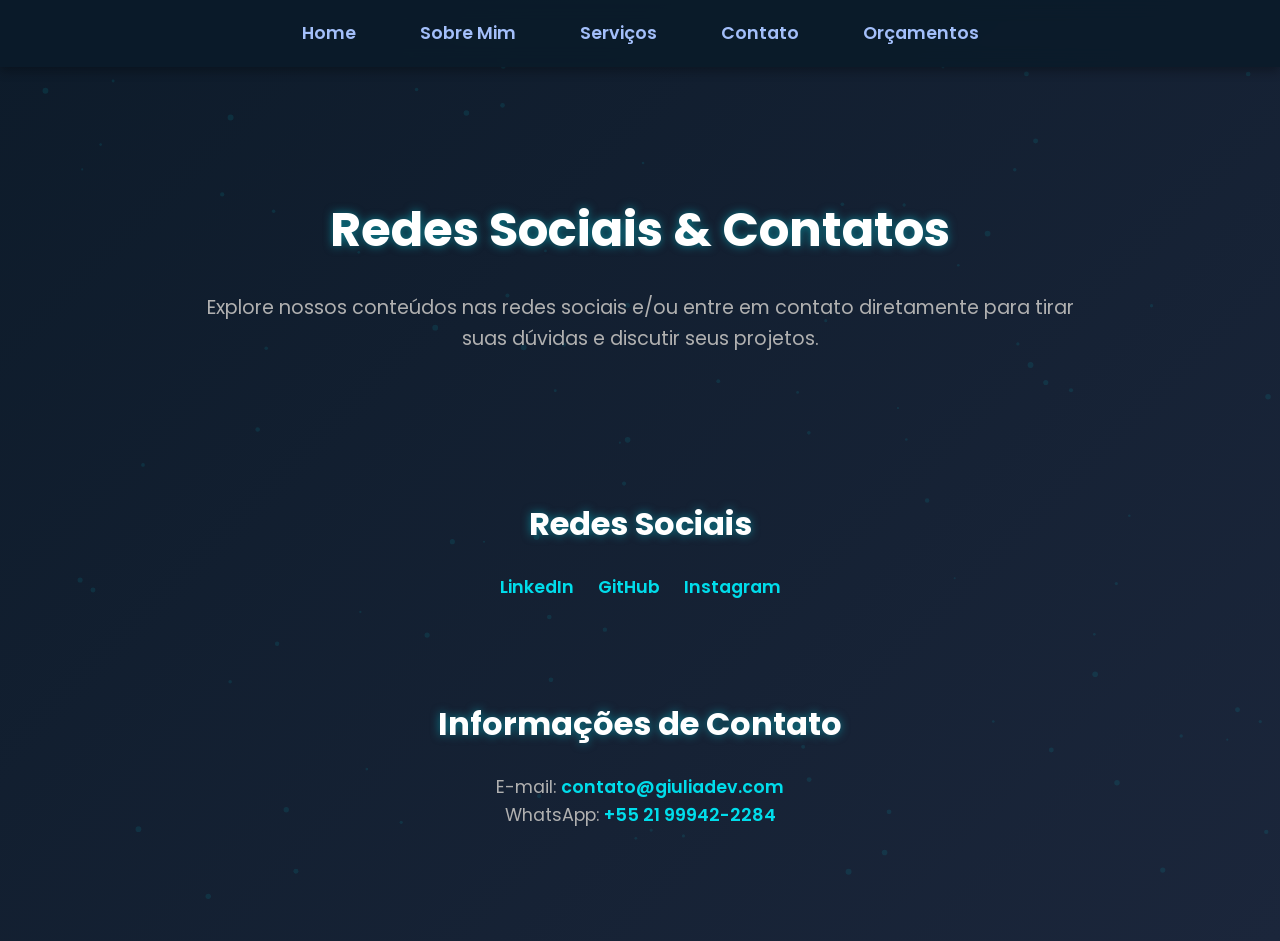
==== contatos.html @ 4a19b131 "Primeiro commit | Versão 1.0.0" ====
<!DOCTYPE html>
<html lang="pt-BR">
<head>
    <meta charset="UTF-8">
    <meta name="viewport" content="width=device-width, initial-scale=1.0">
    <title>Giulia Dev | Contato</title>
    <link rel="stylesheet" href="style.css">
    <link href="https://fonts.googleapis.com/css2?family=Poppins:wght@400;600;700&display=swap" rel="stylesheet">
</head>
<body>
    <header>
        <nav>
            <ul>
                <li><a href="index.html">Home</a></li>
                <li><a href="sobremim.html">Sobre Mim</a></li>
                <li><a href="servicos.html">Serviços</a></li>
                <li><a href="contatos.html">Contato</a></li>
                <li><a href="orcamentos.html">Orçamentos</a></li>
            </ul>
        </nav>
    </header>

    <main>
        <section class="txtInicio">
            <h1>Redes Sociais & Contatos</h1>
            <p>Explore nossos conteúdos nas redes sociais e/ou entre em contato diretamente para tirar suas dúvidas e discutir seus projetos.</p>
        </section>

        <section class="redes-sociais">
            <h2>Redes Sociais</h2>
            <ul>
                <li><a href="https://www.linkedin.com/in/giulia-cheregatti-019480214/" target="_blank">LinkedIn</a></li>
                <li><a href="https://github.com/Giulia-Cheregatti" target="_blank">GitHub</a></li>
                <li><a href="https://www.instagram.com/_giulia.dev/" target="_blank">Instagram</a></li>
            </ul>
        </section>

        <section class="contatos">
            <h2>Informações de Contato</h2>
            <p>E-mail: <a href="mailto:contato@giuliadev.com">contato@giuliadev.com</a></p>
            <p>WhatsApp: <a href="https://wa.me/+5521999422284" target="_blank">+55 21 99942-2284</a></p>
        </section>
    </main>

    <script src="script.js"></script>
</body>
</html>
---- style.css ----
/* Reset básico */
* {
    margin: 0;
    padding: 0;
    box-sizing: border-box;
}

/* Estilização geral do corpo */
body {
    font-family: 'Poppins', sans-serif;
    background: linear-gradient(135deg, #0d1b2a 0%, #1b263b 100%);
    color: #e0e0e0;
    line-height: 1.6;
    overflow-x: hidden;
    position: relative;
}

/* Fundo de partículas (canvas para o efeito) */
#particles {
    position: fixed;
    top: 0;
    left: 0;
    width: 100%;
    height: 100%;
    z-index: -1;
    opacity: 0.2;
}

/* Header e navegação */
header {
    background: rgba(10, 27, 42, 0.9);
    backdrop-filter: blur(10px);
    position: fixed;
    width: 100%;
    top: 0;
    z-index: 1000;
    box-shadow: 0 4px 10px rgba(0, 0, 0, 0.3);
}

nav ul {
    display: flex;
    justify-content: center;
    list-style: none;
    padding: 1.2rem 0;
}

nav ul li {
    margin: 0 2rem;
}

nav ul li a {
    color: #a3bffa;
    text-decoration: none;
    font-weight: 600;
    font-size: 1.1rem;
    position: relative;
    transition: color 0.3s ease;
}

nav ul li a::after {
    content: '';
    position: absolute;
    width: 0;
    height: 2px;
    background: #00ddeb;
    bottom: -5px;
    left: 0;
    transition: width 0.3s ease;
}

nav ul li a:hover {
    color: #00ddeb;
}

nav ul li a:hover::after {
    width: 100%;
}

/* Seção principal */
main {
    margin-top: 80px;
    padding: 3rem 1rem;
    min-height: calc(100vh - 80px);
}

.txtInicio {
    max-width: 900px;
    margin: 0 auto;
    text-align: center;
    padding: 4rem 1rem;
    opacity: 0;
    transform: translateY(50px);
    transition: opacity 0.8s ease, transform 0.8s ease;
}

.txtInicio.visible {
    opacity: 1;
    transform: translateY(0);
}

.txtInicio h1 {
    font-size: 3rem;
    color: #fff;
    margin-bottom: 1.5rem;
    text-shadow: 0 0 10px rgba(0, 221, 235, 0.5);
}

.txtInicio h3 {
    color: #00ddeb;
    font-size: 1.8rem;
    margin-bottom: 1rem;
    text-transform: uppercase;
    letter-spacing: 2px;
}

.txtInicio p {
    font-size: 1.2rem;
    color: #b0b0b0;
    margin-bottom: 1rem;
}

/* Seção de habilidades (sobremim.html) */
.habilidades {
    max-width: 900px;
    margin: 2rem auto;
    padding: 2rem;
    opacity: 0;
    transform: translateY(50px);
    transition: opacity 0.8s ease, transform 0.8s ease;
}

.habilidades.visible {
    opacity: 1;
    transform: translateY(0);
}

.habilidades h1 {
    font-size: 2.5rem;
    color: #fff;
    text-align: center;
    margin-bottom: 1.5rem;
    text-shadow: 0 0 10px rgba(0, 221, 235, 0.5);
}

.habilidades ul {
    list-style: none;
    padding: 0;
}

.habilidades ul li {
    background: rgba(255, 255, 255, 0.1);
    padding: 1rem;
    margin: 0.5rem 0;
    border-radius: 8px;
    font-size: 1.1rem;
    transition: transform 0.3s ease, box-shadow 0.3s ease;
}

.habilidades ul li:hover {
    transform: translateX(10px);
    box-shadow: 0 0 15px rgba(0, 221, 235, 0.3);
}

/* Seção de serviços (servicos.html) */
.services-grid {
    max-width: 1200px;
    margin: 2rem auto;
    display: grid;
    grid-template-columns: repeat(auto-fit, minmax(250px, 1fr));
    gap: 2rem;
    padding: 2rem;
}

.service-card {
    background: rgba(255, 255, 255, 0.1);
    padding: 2rem;
    border-radius: 12px;
    text-align: center;
    transition: transform 0.3s ease, box-shadow 0.3s ease;
    opacity: 0;
    transform: translateY(50px);
    transition: opacity 0.8s ease, transform 0.8s ease;
}

.service-card.visible {
    opacity: 1;
    transform: translateY(0);
}

.service-card h3 {
    color: #00ddeb;
    font-size: 1.5rem;
    margin-bottom: 1rem;
}

.service-card p {
    color: #b0b0b0;
    font-size: 1rem;
}

.service-card:hover {
    transform: translateY(-10px);
    box-shadow: 0 0 20px rgba(0, 221, 235, 0.4);
}

/* Seções de contatos e redes sociais (contatos.html) */
.contatos, .redes-sociais {
    max-width: 900px;
    margin: 2rem auto;
    padding: 2rem;
    opacity: 0;
    transform: translateY(50px);
    transition: opacity 0.8s ease, transform 0.8s ease;
}

.contatos.visible, .redes-sociais.visible {
    opacity: 1;
    transform: translateY(0);
}

.contatos h2, .redes-sociais h2 {
    font-size: 2rem;
    color: #fff;
    text-align: center;
    margin-bottom: 1.5rem;
    text-shadow: 0 0 10px rgba(0, 221, 235, 0.5);
}

.contatos p, .redes-sociais p {
    font-size: 1.1rem;
    color: #b0b0b0;
    text-align: center;
}

.contatos a, .redes-sociais a {
    color: #00ddeb;
    text-decoration: none;
    font-weight: 600;
    transition: color 0.3s ease;
}

.contatos a:hover, .redes-sociais a:hover {
    color: #fff;
    text-shadow: 0 0 5px #00ddeb;
}

.redes-sociais ul {
    list-style: none;
    padding: 0;
    display: flex;
    justify-content: center;
    gap: 1.5rem;
}

.redes-sociais ul li {
    font-size: 1.1rem;
}

/* Formulário de orçamento (orcamentos.html) */
.formulario-orcamento {
    max-width: 900px;
    margin: 2rem auto;
    padding: 2rem;
    opacity: 0;
    transform: translateY(50px);
    transition: opacity 0.8s ease, transform 0.8s ease;
}

.formulario-orcamento.visible {
    opacity: 1;
    transform: translateY(0);
}

.formulario-orcamento h2 {
    font-size: 2rem;
    color: #fff;
    text-align: center;
    margin-bottom: 1.5rem;
    text-shadow: 0 0 10px rgba(0, 221, 235, 0.5);
}

.formulario-orcamento form {
    display: flex;
    flex-direction: column;
    gap: 1rem;
    background: rgba(255, 255, 255, 0.1);
    padding: 2rem;
    border-radius: 12px;
}

.formulario-orcamento label {
    font-size: 1.1rem;
    color: #a3bffa;
}

.formulario-orcamento input,
.formulario-orcamento select,
.formulario-orcamento textarea {
    padding: 0.8rem;
    border: none;
    border-radius: 8px;
    background: rgba(255, 255, 255, 0.15);
    color: #fff;
    font-size: 1rem;
    transition: background 0.3s ease;
}

.formulario-orcamento input:focus,
.formulario-orcamento select:focus,
.formulario-orcamento textarea:focus {
    background: rgba(255, 255, 255, 0.25);
    outline: none;
}

.formulario-orcamento textarea {
    resize: vertical;
}

.formulario-orcamento button {
    padding: 0.8rem;
    background: #00ddeb;
    color: #0d1b2a;
    font-weight: 600;
    border: none;
    border-radius: 8px;
    cursor: pointer;
    transition: background 0.3s ease, transform 0.3s ease;
}

.formulario-orcamento button:hover {
    background: #fff;
    transform: translateY(-3px);
}

/* Seção de contato WhatsApp (orcamentos.html) */
.contato-whatsapp {
    max-width: 900px;
    margin: 2rem auto;
    padding: 2rem;
    text-align: center;
    opacity: 0;
    transform: translateY(50px);
    transition: opacity 0.8s ease, transform 0.8s ease;
}

.contato-whatsapp.visible {
    opacity: 1;
    transform: translateY(0);
}

.contato-whatsapp h2 {
    font-size: 2rem;
    color: #fff;
    margin-bottom: 1.5rem;
    text-shadow: 0 0 10px rgba(0, 221, 235, 0.5);
}

.contato-whatsapp p {
    font-size: 1.1rem;
    color: #b0b0b0;
    margin-bottom: 1.5rem;
}

.contato-whatsapp .whatsapp-button {
    display: inline-block;
    padding: 0.8rem 1.5rem;
    background: #00ddeb;
    color: #0d1b2a;
    font-weight: 600;
    text-decoration: none;
    border-radius: 8px;
    transition: background 0.3s ease, transform 0.3s ease, box-shadow 0.3s ease;
}

.contato-whatsapp .whatsapp-button:hover {
    background: #fff;
    transform: translateY(-3px);
    box-shadow: 0 0 15px rgba(0, 221, 235, 0.5);
}

/* Menu hambúrguer */
.hamburger {
    display: none;
    font-size: 1.8rem;
    background: none;
    border: none;
    color: #a3bffa;
    cursor: pointer;
    position: absolute;
    top: 1.2rem;
    right: 1.5rem;
    transition: color 0.3s ease;
}

.hamburger:hover {
    color: #00ddeb;
}

@media (max-width: 768px) {
    nav ul {
        display: none;
        flex-direction: column;
        background: rgba(10, 27, 42, 0.95);
        position: absolute;
        top: 70px;
        left: 0;
        width: 100%;
        padding: 1.5rem 0;
        box-shadow: 0 4px 10px rgba(0, 0, 0, 0.3);
    }

    nav ul.active {
        display: flex;
    }

    nav ul li {
        margin: 0.8rem 0;
        text-align: center;
    }

    .txtInicio h1 {
        font-size: 2.2rem;
    }

    .txtInicio p {
        font-size: 1rem;
    }

    .habilidades h1, .services-grid h3, .contatos h2, .redes-sociais h2, .formulario-orcamento h2, .contato-whatsapp h2 {
        font-size: 1.8rem;
    }

    .services-grid {
        grid-template-columns: 1fr;
    }

    .hamburger {
        display: block;
    }
}
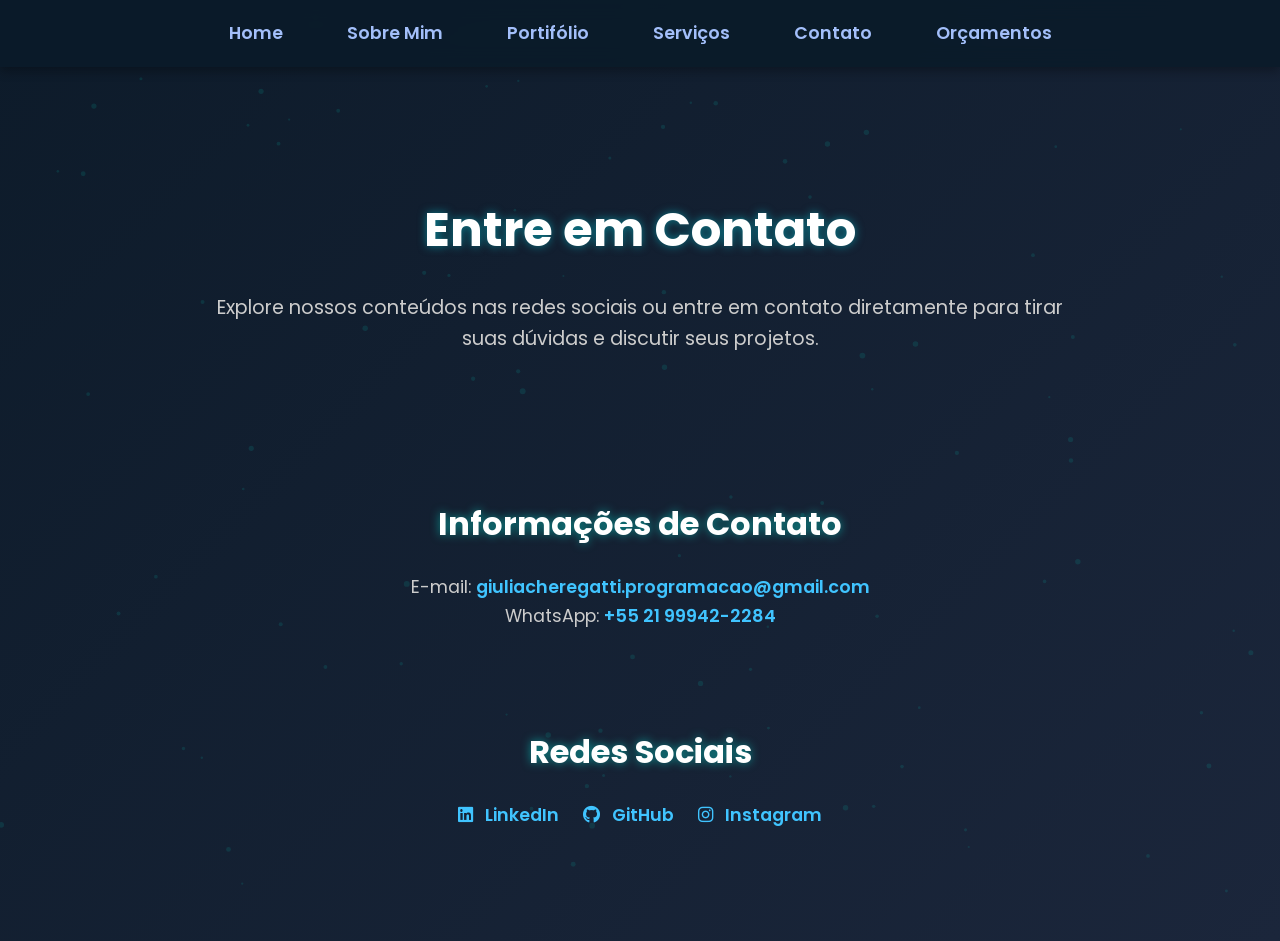
==== commit dcc273e0: "Adicionadas páginas de portfólio e serviços com filtro dinâmico, animações ao rolar, efeito de partí" ====
--- a/contatos.html
+++ b/contatos.html
@@ -3,42 +3,49 @@
 <head>
     <meta charset="UTF-8">
     <meta name="viewport" content="width=device-width, initial-scale=1.0">
+    <meta name="description" content="Entre em contato com Giulia Dev para discutir projetos de desenvolvimento web e Web 3.0.">
+    <meta name="keywords" content="contato, desenvolvedora, Web 3.0, automações, WhatsApp, LinkedIn">
+    <meta name="author" content="Giulia Cheregatti">
     <title>Giulia Dev | Contato</title>
     <link rel="stylesheet" href="style.css">
     <link href="https://fonts.googleapis.com/css2?family=Poppins:wght@400;600;700&display=swap" rel="stylesheet">
+    <link rel="stylesheet" href="https://cdnjs.cloudflare.com/ajax/libs/font-awesome/6.4.2/css/all.min.css">
+    <link rel="icon" href="favicon.ico" type="image/x-icon">
 </head>
 <body>
     <header>
-        <nav>
+        <nav aria-label="Menu principal">
             <ul>
                 <li><a href="index.html">Home</a></li>
                 <li><a href="sobremim.html">Sobre Mim</a></li>
+                <li><a href="portifolio.html">Portifólio</a></li>
                 <li><a href="servicos.html">Serviços</a></li>
                 <li><a href="contatos.html">Contato</a></li>
                 <li><a href="orcamentos.html">Orçamentos</a></li>
             </ul>
+            <button class="hamburger" aria-label="Abrir menu de navegação">☰</button>
         </nav>
     </header>
 
     <main>
         <section class="txtInicio">
-            <h1>Redes Sociais & Contatos</h1>
-            <p>Explore nossos conteúdos nas redes sociais e/ou entre em contato diretamente para tirar suas dúvidas e discutir seus projetos.</p>
+            <h1>Entre em Contato</h1>
+            <p>Explore nossos conteúdos nas redes sociais ou entre em contato diretamente para tirar suas dúvidas e discutir seus projetos.</p>
+        </section>
+
+        <section class="contatos" itemscope itemtype="https://schema.org/ContactPoint">
+            <h2>Informações de Contato</h2>
+            <p>E-mail: <a href="mailto:giuliacheregatti.programacao@gmail.com" itemprop="email">giuliacheregatti.programacao@gmail.com</a></p>
+            <p>WhatsApp: <a href="https://wa.me/+5521999422284" target="_blank">+55 21 99942-2284</a></p>
         </section>
 
         <section class="redes-sociais">
             <h2>Redes Sociais</h2>
             <ul>
-                <li><a href="https://www.linkedin.com/in/giulia-cheregatti-019480214/" target="_blank">LinkedIn</a></li>
-                <li><a href="https://github.com/Giulia-Cheregatti" target="_blank">GitHub</a></li>
-                <li><a href="https://www.instagram.com/_giulia.dev/" target="_blank">Instagram</a></li>
+                <li><a href="https://www.linkedin.com/in/giulia-cheregatti-019480214/" target="_blank"><i class="fab fa-linkedin"></i> LinkedIn</a></li>
+                <li><a href="https://github.com/Giulia-Cheregatti" target="_blank"><i class="fab fa-github"></i> GitHub</a></li>
+                <li><a href="https://www.instagram.com/_giulia.dev/" target="_blank"><i class="fab fa-instagram"></i> Instagram</a></li>
             </ul>
-        </section>
-
-        <section class="contatos">
-            <h2>Informações de Contato</h2>
-            <p>E-mail: <a href="mailto:contato@giuliadev.com">contato@giuliadev.com</a></p>
-            <p>WhatsApp: <a href="https://wa.me/+5521999422284" target="_blank">+55 21 99942-2284</a></p>
         </section>
     </main>
 
--- a/style.css
+++ b/style.css
@@ -15,7 +15,7 @@
     position: relative;
 }
 
-/* Fundo de partículas (canvas para o efeito) */
+/* Fundo de partículas */
 #particles {
     position: fixed;
     top: 0;
@@ -57,22 +57,22 @@
     transition: color 0.3s ease;
 }
 
+nav ul li a:hover, nav ul li a:focus {
+    color: #40c4ff;
+}
+
 nav ul li a::after {
     content: '';
     position: absolute;
     width: 0;
     height: 2px;
-    background: #00ddeb;
+    background: #40c4ff;
     bottom: -5px;
     left: 0;
     transition: width 0.3s ease;
 }
 
-nav ul li a:hover {
-    color: #00ddeb;
-}
-
-nav ul li a:hover::after {
+nav ul li a:hover::after, nav ul li a:focus::after {
     width: 100%;
 }
 
@@ -98,28 +98,148 @@
     transform: translateY(0);
 }
 
-.txtInicio h1 {
-    font-size: 3rem;
-    color: #fff;
-    margin-bottom: 1.5rem;
-    text-shadow: 0 0 10px rgba(0, 221, 235, 0.5);
-}
-
 .txtInicio h3 {
-    color: #00ddeb;
+    color: #40c4ff;
     font-size: 1.8rem;
     margin-bottom: 1rem;
     text-transform: uppercase;
     letter-spacing: 2px;
 }
 
+.txtInicio h1 {
+    font-size: 3rem;
+    color: #fff;
+    margin-bottom: 1.5rem;
+    text-shadow: 0 0 10px rgba(0, 221, 235, 0.5);
+}
+
 .txtInicio p {
     font-size: 1.2rem;
-    color: #b0b0b0;
+    color: #cccccc;
     margin-bottom: 1rem;
 }
 
-/* Seção de habilidades (sobremim.html) */
+/* Filtro de projetos/serviços */
+.filtro-projetos {
+    max-width: 900px;
+    margin: 2rem auto;
+    text-align: center;
+    opacity: 0;
+    transform: translateY(50px);
+    transition: opacity 0.8s ease, transform 0.8s ease;
+}
+
+.filtro-projetos.visible {
+    opacity: 1;
+    transform: translateY(0);
+}
+
+.filtro-projetos h2 {
+    font-size: 1.8rem;
+    color: #40c4ff;
+    margin-bottom: 1rem;
+    text-transform: uppercase;
+    letter-spacing: 2px;
+}
+
+.filtro-projetos select {
+    background: rgba(10, 27, 42, 0.9);
+    color: #a3bffa;
+    border: 1px solid #40c4ff;
+    padding: 0.5rem 1rem;
+    font-size: 1rem;
+    border-radius: 5px;
+    cursor: pointer;
+    transition: background 0.3s ease, color 0.3s ease;
+}
+
+.filtro-projetos select:hover,
+.filtro-projetos select:focus {
+    background: #40c4ff;
+    color: #0d1b2a;
+    outline: none;
+}
+
+/* Seção de projetos e serviços */
+.projetos, .services-grid {
+    max-width: 1200px;
+    margin: 2rem auto;
+    padding: 0 1rem;
+    display: grid;
+    grid-template-columns: repeat(auto-fit, minmax(300px, 1fr));
+    gap: 1rem;
+}
+
+.projetos h2, .services-grid h2 {
+    font-size: 2rem;
+    color: #fff;
+    text-align: center;
+    margin-bottom: 2rem;
+    text-shadow: 0 0 10px rgba(0, 221, 235, 0.5);
+}
+
+.projetos .projeto-card, .services-grid .service-card {
+    background: rgba(10, 27, 42, 0.95);
+    border-radius: 10px;
+    overflow: hidden;
+    margin: 1rem;
+    opacity: 0;
+    transform: translateY(50px);
+    transition: opacity 0.5s ease, transform 0.5s ease, box-shadow 0.3s ease;
+}
+
+.projetos .projeto-card.visible, .services-grid .service-card.visible {
+    opacity: 1;
+    transform: translateY(0);
+}
+
+.projetos .projeto-card:hover, .services-grid .service-card:hover {
+    box-shadow: 0 0 20px rgba(0, 221, 235, 0.5);
+    transform: translateY(-5px);
+}
+
+.projetos .projeto-card img {
+    width: 100%;
+    height: 200px;
+    object-fit: cover;
+}
+
+.projetos .projeto-card h3, .services-grid .service-card h3 {
+    font-size: 1.5rem;
+    color: #40c4ff;
+    margin: 1rem;
+}
+
+.projetos .projeto-card p, .services-grid .service-card p {
+    font-size: 1rem;
+    color: #cccccc;
+    margin: 0 1rem 1rem;
+}
+
+.projetos .projeto-card a {
+    display: inline-block;
+    margin: 0 1rem 1.5rem;
+    padding: 0.5rem 1rem;
+    background: #40c4ff;
+    color: #0d1b2a;
+    text-decoration: none;
+    border-radius: 5px;
+    font-weight: 600;
+    transition: background 0.3s ease, transform 0.3s ease;
+}
+
+.projetos .projeto-card a:hover {
+    background: #a3bffa;
+    transform: scale(1.05);
+}
+
+.services-grid .service-card i {
+    font-size: 2rem;
+    color: #40c4ff;
+    margin: 1rem;
+}
+
+/* Seção de habilidades */
 .habilidades {
     max-width: 900px;
     margin: 2rem auto;
@@ -139,7 +259,7 @@
     color: #fff;
     text-align: center;
     margin-bottom: 1.5rem;
-    text-shadow: 0 0 10px rgba(0, 221, 235, 0.5);
+    text-shadow: 0 0 10px rgba(0, 221, 235, 0.25);
 }
 
 .habilidades ul {
@@ -156,54 +276,17 @@
     transition: transform 0.3s ease, box-shadow 0.3s ease;
 }
 
-.habilidades ul li:hover {
+.habilidades ul li i {
+    margin-right: 0.5rem;
+    color: #40c4ff;
+}
+
+.habilidades ul li:hover, .habilidades ul li:focus {
     transform: translateX(10px);
     box-shadow: 0 0 15px rgba(0, 221, 235, 0.3);
 }
 
-/* Seção de serviços (servicos.html) */
-.services-grid {
-    max-width: 1200px;
-    margin: 2rem auto;
-    display: grid;
-    grid-template-columns: repeat(auto-fit, minmax(250px, 1fr));
-    gap: 2rem;
-    padding: 2rem;
-}
-
-.service-card {
-    background: rgba(255, 255, 255, 0.1);
-    padding: 2rem;
-    border-radius: 12px;
-    text-align: center;
-    transition: transform 0.3s ease, box-shadow 0.3s ease;
-    opacity: 0;
-    transform: translateY(50px);
-    transition: opacity 0.8s ease, transform 0.8s ease;
-}
-
-.service-card.visible {
-    opacity: 1;
-    transform: translateY(0);
-}
-
-.service-card h3 {
-    color: #00ddeb;
-    font-size: 1.5rem;
-    margin-bottom: 1rem;
-}
-
-.service-card p {
-    color: #b0b0b0;
-    font-size: 1rem;
-}
-
-.service-card:hover {
-    transform: translateY(-10px);
-    box-shadow: 0 0 20px rgba(0, 221, 235, 0.4);
-}
-
-/* Seções de contatos e redes sociais (contatos.html) */
+/* Seções de contatos e redes sociais */
 .contatos, .redes-sociais {
     max-width: 900px;
     margin: 2rem auto;
@@ -223,25 +306,25 @@
     color: #fff;
     text-align: center;
     margin-bottom: 1.5rem;
-    text-shadow: 0 0 10px rgba(0, 221, 235, 0.5);
+    text-shadow: 0 0 10px rgba(0, 255, 235, 0.5);
 }
 
 .contatos p, .redes-sociais p {
     font-size: 1.1rem;
-    color: #b0b0b0;
+    color: #cccccc;
     text-align: center;
 }
 
 .contatos a, .redes-sociais a {
-    color: #00ddeb;
+    color: #40c4ff;
     text-decoration: none;
     font-weight: 600;
     transition: color 0.3s ease;
 }
 
-.contatos a:hover, .redes-sociais a:hover {
-    color: #fff;
-    text-shadow: 0 0 5px #00ddeb;
+.contatos a:hover, .contatos a:focus, .redes-sociais a:hover, .redes-sociais a:focus {
+    color: #fff;
+    text-shadow: 0 0 5px #40c4ff;
 }
 
 .redes-sociais ul {
@@ -256,7 +339,11 @@
     font-size: 1.1rem;
 }
 
-/* Formulário de orçamento (orcamentos.html) */
+.redes-sociais ul li i {
+    margin-right: 0.5rem;
+}
+
+/* Formulário de orçamento */
 .formulario-orcamento {
     max-width: 900px;
     margin: 2rem auto;
@@ -276,7 +363,7 @@
     color: #fff;
     text-align: center;
     margin-bottom: 1.5rem;
-    text-shadow: 0 0 10px rgba(0, 221, 235, 0.5);
+    text-shadow: 0 0 10px rgba(0, 255, 235, 0.5);
 }
 
 .formulario-orcamento form {
@@ -298,7 +385,7 @@
 .formulario-orcamento textarea {
     padding: 0.8rem;
     border: none;
-    border-radius: 8px;
+    border-radius: 2px;
     background: rgba(255, 255, 255, 0.15);
     color: #fff;
     font-size: 1rem;
@@ -309,7 +396,7 @@
 .formulario-orcamento select:focus,
 .formulario-orcamento textarea:focus {
     background: rgba(255, 255, 255, 0.25);
-    outline: none;
+    outline: 2px solid #40c4ff;
 }
 
 .formulario-orcamento textarea {
@@ -318,21 +405,46 @@
 
 .formulario-orcamento button {
     padding: 0.8rem;
-    background: #00ddeb;
+    background: #40c4ff;
     color: #0d1b2a;
     font-weight: 600;
     border: none;
     border-radius: 8px;
     cursor: pointer;
-    transition: background 0.3s ease, transform 0.3s ease;
-}
-
-.formulario-orcamento button:hover {
+    transition: all 0.3s ease;
+}
+
+.formulario-orcamento button:hover, .formulario-orcamento button:focus {
     background: #fff;
     transform: translateY(-3px);
 }
 
-/* Seção de contato WhatsApp (orcamentos.html) */
+.form-feedback {
+    margin-top: 1rem;
+    text-align: center;
+    font-size: 1rem;
+    color: #40c4ff;
+    display: none;
+}
+
+.form-feedback.success {
+    color: #00ff00;
+    display: block;
+}
+
+.form-feedback.error {
+    color: #ff3333;
+    display: block;
+}
+
+.error-message {
+    color: #ff3333;
+    font-size: 0.9rem;
+    display: none;
+    margin-top: 0.2rem;
+}
+
+/* Seção de contato WhatsApp */
 .contato-whatsapp {
     max-width: 900px;
     margin: 2rem auto;
@@ -352,30 +464,34 @@
     font-size: 2rem;
     color: #fff;
     margin-bottom: 1.5rem;
-    text-shadow: 0 0 10px rgba(0, 221, 235, 0.5);
+    text-shadow: 0 0 10px rgba(0, 255, 235, 0.5);
 }
 
 .contato-whatsapp p {
     font-size: 1.1rem;
-    color: #b0b0b0;
+    color: #cccccc;
     margin-bottom: 1.5rem;
 }
 
 .contato-whatsapp .whatsapp-button {
     display: inline-block;
     padding: 0.8rem 1.5rem;
-    background: #00ddeb;
+    background: #40c4ff;
     color: #0d1b2a;
     font-weight: 600;
     text-decoration: none;
     border-radius: 8px;
-    transition: background 0.3s ease, transform 0.3s ease, box-shadow 0.3s ease;
-}
-
-.contato-whatsapp .whatsapp-button:hover {
+    transition: all 0.3s ease;
+}
+
+.contato-whatsapp .whatsapp-button i {
+    margin-right: 0.5rem;
+}
+
+.contato-whatsapp .whatsapp-button:hover, .contato-whatsapp .whatsapp-button:focus {
     background: #fff;
     transform: translateY(-3px);
-    box-shadow: 0 0 15px rgba(0, 221, 235, 0.5);
+    box-shadow: 0 0 15px rgba(0, 255, 235, 0.4);
 }
 
 /* Menu hambúrguer */
@@ -392,20 +508,20 @@
     transition: color 0.3s ease;
 }
 
-.hamburger:hover {
-    color: #00ddeb;
+.hamburger:hover, .hamburger:focus {
+    color: #40c4ff;
 }
 
 @media (max-width: 768px) {
     nav ul {
         display: none;
         flex-direction: column;
-        background: rgba(10, 27, 42, 0.95);
+        background: rgba(255, 255, 255, 0.1);
         position: absolute;
         top: 70px;
         left: 0;
         width: 100%;
-        padding: 1.5rem 0;
+        padding: 0.5rem 0;
         box-shadow: 0 4px 10px rgba(0, 0, 0, 0.3);
     }
 
@@ -426,11 +542,16 @@
         font-size: 1rem;
     }
 
-    .habilidades h1, .services-grid h3, .contatos h2, .redes-sociais h2, .formulario-orcamento h2, .contato-whatsapp h2 {
+    .filtro-projetos select {
+        width: 100%;
+        max-width: 300px;
+    }
+
+    .habilidades h1, .services-grid h3, .contatos h2, .redes-sociais h2, .formulario-orcamento h2, .contato-whatsapp h2, .projetos h2 {
         font-size: 1.8rem;
     }
 
-    .services-grid {
+    .projetos, .services-grid {
         grid-template-columns: 1fr;
     }
 
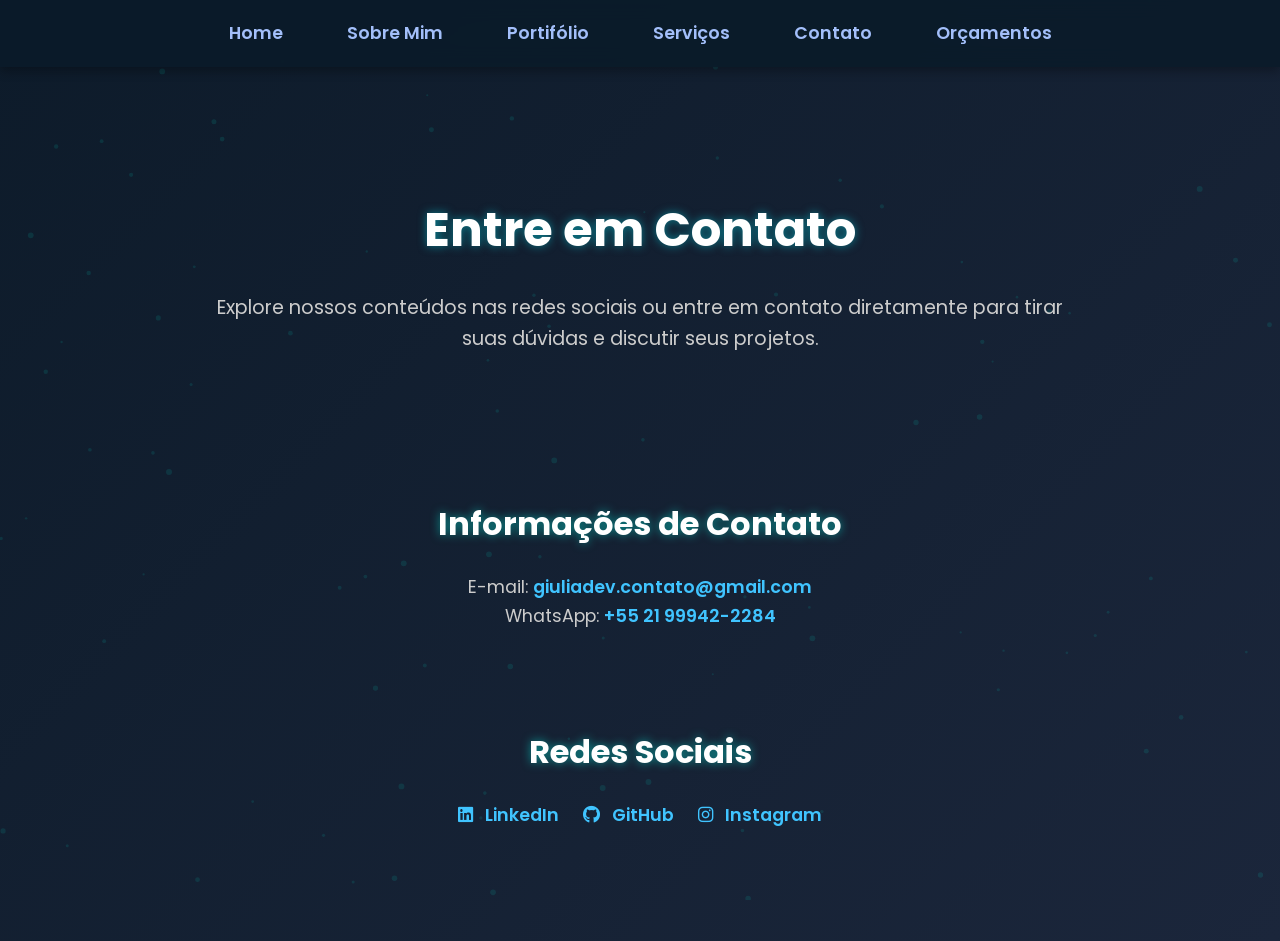
==== commit cc8f8e78: "Remoção do filtro e adição de serviços em Serviços, alteração do email de contato" ====
--- a/contatos.html
+++ b/contatos.html
@@ -35,7 +35,7 @@
 
         <section class="contatos" itemscope itemtype="https://schema.org/ContactPoint">
             <h2>Informações de Contato</h2>
-            <p>E-mail: <a href="mailto:giuliacheregatti.programacao@gmail.com" itemprop="email">giuliacheregatti.programacao@gmail.com</a></p>
+            <p>E-mail: <a href="mailto:giuliadev.contato@gmail.com" itemprop="email">giuliadev.contato@gmail.com</a></p>
             <p>WhatsApp: <a href="https://wa.me/+5521999422284" target="_blank">+55 21 99942-2284</a></p>
         </section>
 
--- a/style.css
+++ b/style.css
@@ -119,7 +119,7 @@
     margin-bottom: 1rem;
 }
 
-/* Filtro de projetos/serviços */
+/* Filtro de projetos */
 .filtro-projetos {
     max-width: 900px;
     margin: 2rem auto;
